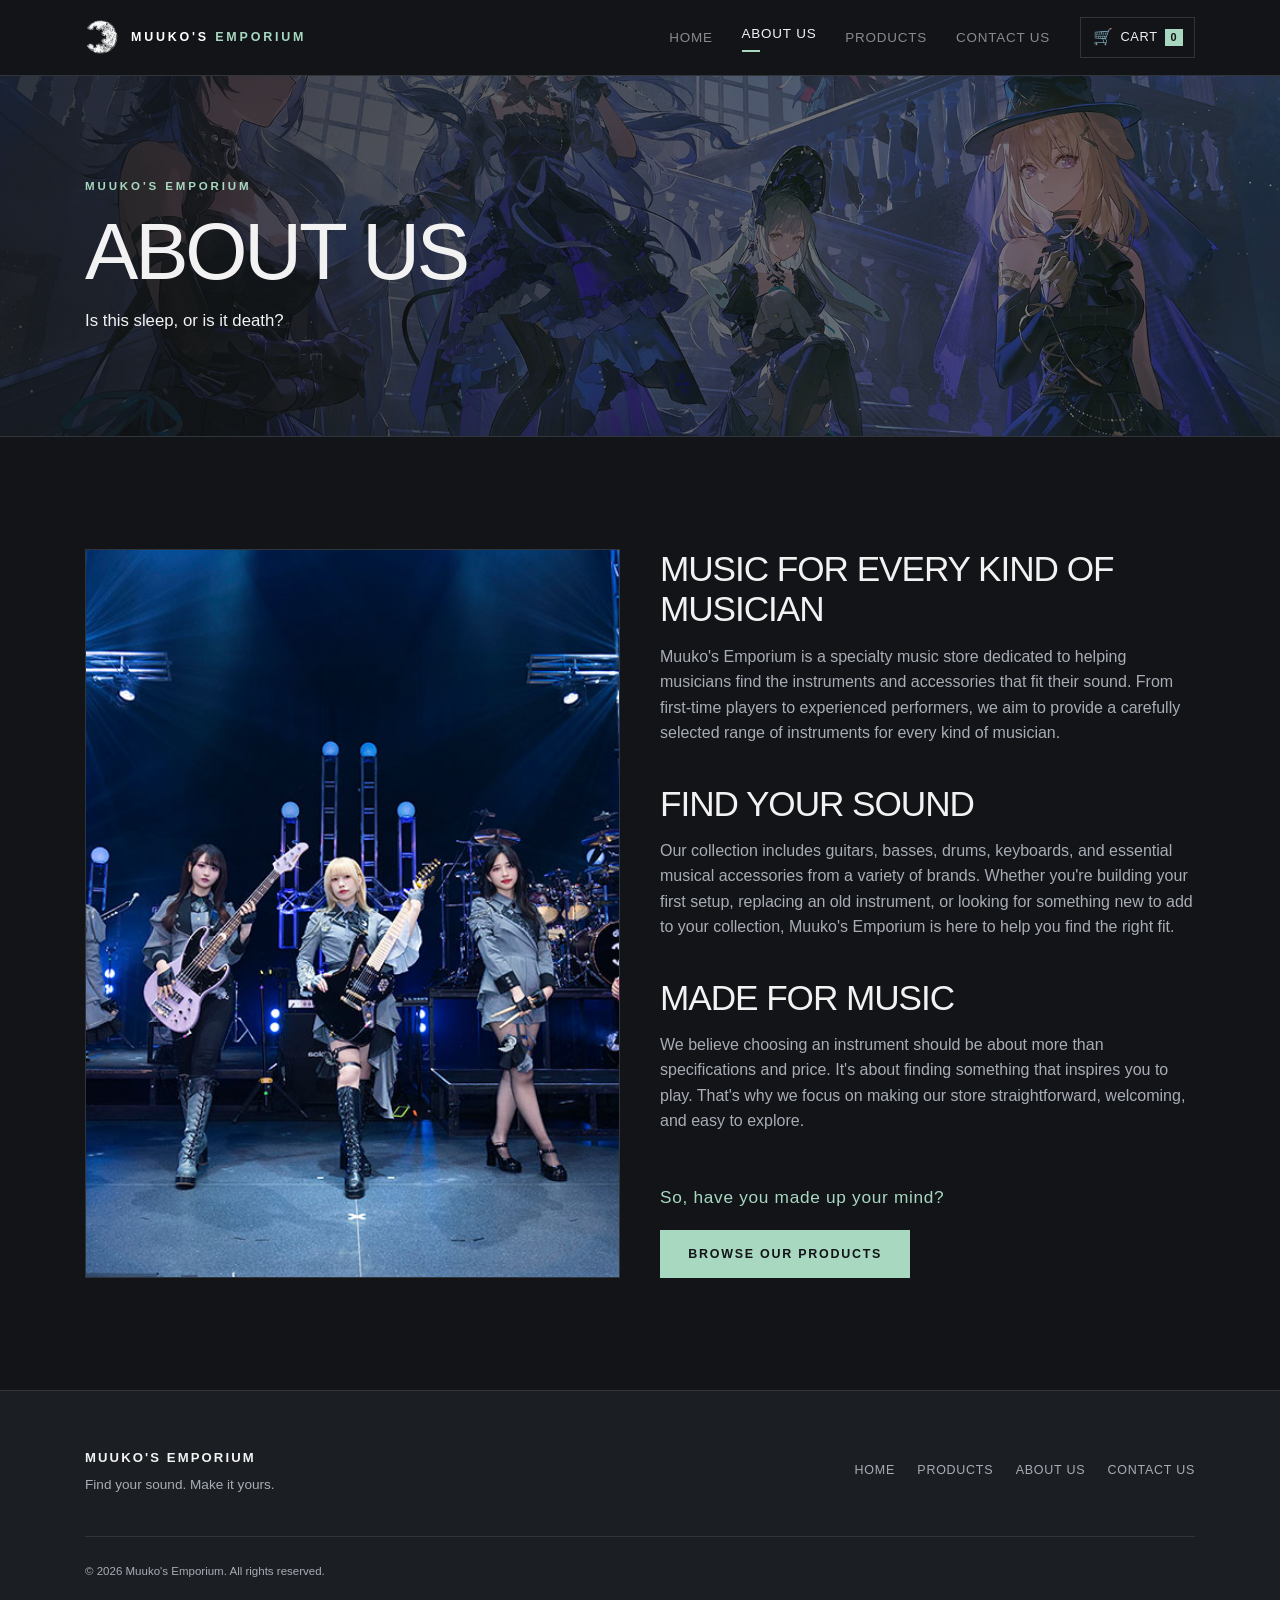
==== pages/about.html @ d989ffe2 "Test build Uploading test build to be presented tomorrow, still unpolished in many aspects" ====
<!DOCTYPE html>
<html lang="en">
<head>
    <meta charset="UTF-8">
    <meta name="viewport" content="width=device-width, initial-scale=1.0">
    <meta name="description" content="Learn more about Muuko's Emporium.">
    <title>About Us | Muuko's Emporium</title>
    <link rel="icon" type="image/png" href="../media/muukosemporiumlogo.png">
    <link rel="stylesheet" href="../bootstrap/css/bootstrap.min.css">
    <link rel="stylesheet" href="../css/styles.css">
</head>
<body>
    <header class="site-header">
        <nav class="navbar navbar-expand-lg navbar-dark site-navbar" aria-label="Main navigation">
            <div class="container">
                <a class="navbar-brand brand-lockup" href="../index.html" aria-label="Muuko's Emporium home">
                    <img class="brand-mark" src="../media/muukosemporiumlogo.png" alt="Muuko's Emporium logo">
                    <span class="brand-name">MUUKO'S <span>EMPORIUM</span></span>
                </a>
                <button class="navbar-toggler" type="button" aria-controls="mainNavigation" aria-expanded="false" aria-label="Toggle navigation">
                    <span class="navbar-toggler-icon"></span>
                </button>
                <div class="collapse navbar-collapse" id="mainNavigation">
                    <ul class="navbar-nav ml-auto align-items-lg-center">
                        <li class="nav-item"><a class="nav-link" href="../index.html">Home</a></li>
                        <li class="nav-item active"><a class="nav-link" href="about.html" aria-current="page">About Us</a></li>
                        <li class="nav-item"><a class="nav-link" href="products.html">Products</a></li>
                        <li class="nav-item"><a class="nav-link" href="contact.html">Contact Us</a></li>
                        <li class="nav-item ml-lg-3"><button class="cart-button" type="button" data-bs-toggle="offcanvas" data-bs-target="#cartOffcanvas" aria-controls="cartOffcanvas" aria-label="Shopping cart, 0 items"><span class="cart-icon" aria-hidden="true">&#128722;</span><span>Cart</span><span class="cart-count" aria-hidden="true">0</span></button></li>
                    </ul>
                </div>
            </div>
        </nav>
    </header>

    <main>
        <section class="page-heading about-banner" aria-labelledby="about-heading">
            <div class="container page-heading-content">
                <p class="eyebrow">MUUKO'S EMPORIUM</p>
                <h1 id="about-heading">About Us</h1>
                <p>Is this sleep, or is it death?</p>
            </div>
        </section>

        <section class="about-page section-padding" aria-labelledby="about-story-heading">
            <div class="container">
                <div class="about-layout">
                    <div class="about-image-wrap">
                        <img src="../media/banners/aboutus.jpg" alt="Muuko's Emporium instrument collection and store atmosphere">
                    </div>

                    <div class="about-copy">
                        <div class="about-block">
                            <h2 id="about-story-heading">Music for every kind of musician</h2>
                            <p>Muuko's Emporium is a specialty music store dedicated to helping musicians find the instruments and accessories that fit their sound. From first-time players to experienced performers, we aim to provide a carefully selected range of instruments for every kind of musician.</p>
                        </div>

                        <div class="about-block">
                            <h2>Find your sound</h2>
                            <p>Our collection includes guitars, basses, drums, keyboards, and essential musical accessories from a variety of brands. Whether you're building your first setup, replacing an old instrument, or looking for something new to add to your collection, Muuko's Emporium is here to help you find the right fit.</p>
                        </div>

                        <div class="about-block">
                            <h2>Made for music</h2>
                            <p>We believe choosing an instrument should be about more than specifications and price. It's about finding something that inspires you to play. That's why we focus on making our store straightforward, welcoming, and easy to explore.</p>
                        </div>

                        <div class="about-cta">
                            <p class="cta-line">So, have you made up your mind?</p>
                            <a class="btn btn-accent" href="products.html">Browse Our Products</a>
                        </div>
                    </div>
                </div>
            </div>
        </section>
    </main>

    <footer class="site-footer">
        <div class="container">
            <div class="row align-items-center">
                <div class="col-md-5 mb-4 mb-md-0"><p class="footer-brand">MUUKO'S EMPORIUM</p><p class="footer-tagline">Find your sound. Make it yours.</p></div>
                <div class="col-md-7"><nav class="footer-nav" aria-label="Footer navigation"><a href="../index.html">Home</a><a href="products.html">Products</a><a href="about.html">About Us</a><a href="contact.html">Contact Us</a></nav></div>
            </div>
            <div class="footer-bottom"><small>&copy; 2026 Muuko's Emporium. All rights reserved.</small></div>
        </div>
    </footer>

    <div class="offcanvas offcanvas-end cart-offcanvas" tabindex="-1" id="cartOffcanvas" aria-labelledby="cartOffcanvasLabel">
        <div class="offcanvas-header">
            <h2 class="offcanvas-title" id="cartOffcanvasLabel">YOUR CART</h2>
            <button type="button" class="btn-close btn-close-white" data-bs-dismiss="offcanvas" aria-label="Close"></button>
        </div>
        <div class="offcanvas-body cart-offcanvas-body">
            <div id="cart-items" class="cart-items"></div>
            <div id="cart-summary" class="cart-summary"></div>
        </div>
    </div>

    <script src="../js/cart.js"></script>
    <script src="../js/script.js"></script>
</body>
</html>
---- css/styles.css ----
:root {
	--bg-primary: #121418;
	--bg-secondary: #1B1F24;
	--accent-green: #A8D8C0;
	--accent-blue: #A8C8E8;
	--text-primary: #F2F2F2;
	--text-secondary: #A8ADB5;
	--border: #30343B;
	--warning: #D98282;
}

html {
	scroll-behavior: smooth;
	scrollbar-color: rgba(168, 200, 232, 0.45) rgba(18, 20, 24, 0.35);
	scrollbar-width: thin;
}

body {
	background: var(--bg-primary);
	color: var(--text-primary);
	font-family: "Segoe UI", Arial, sans-serif;
	line-height: 1.6;
}

html::-webkit-scrollbar,
body::-webkit-scrollbar,
.cart-items::-webkit-scrollbar,
.offcanvas-body::-webkit-scrollbar {
	width: 10px;
	height: 10px;
}

html::-webkit-scrollbar-track,
body::-webkit-scrollbar-track,
.cart-items::-webkit-scrollbar-track,
.offcanvas-body::-webkit-scrollbar-track {
	background: rgba(18, 20, 24, 0.7);
}

html::-webkit-scrollbar-thumb,
body::-webkit-scrollbar-thumb,
.cart-items::-webkit-scrollbar-thumb,
.offcanvas-body::-webkit-scrollbar-thumb {
	background: rgba(168, 200, 232, 0.35);
	border: 2px solid rgba(18, 20, 24, 0.85);
	border-radius: 999px;
}

html::-webkit-scrollbar-thumb:hover,
body::-webkit-scrollbar-thumb:hover,
.cart-items::-webkit-scrollbar-thumb:hover,
.offcanvas-body::-webkit-scrollbar-thumb:hover {
	background: rgba(168, 216, 192, 0.55);
}

a {
	color: inherit;
	transition: color 180ms ease, border-color 180ms ease, background-color 180ms ease, transform 180ms ease;
}

a:hover {
	color: var(--accent-green);
	text-decoration: none;
}

.site-navbar {
	background: rgba(18, 20, 24, 0.97);
	border-bottom: 1px solid var(--border);
	min-height: 76px;
	padding: 0.75rem 0;
}

.brand-lockup {
	align-items: center;
	display: inline-flex;
	gap: 0.75rem;
	letter-spacing: 0.14em;
	margin-right: 2rem;
}

.brand-mark {
	display: block;
	height: 34px;
	object-fit: contain;
	width: 34px;
}

.brand-name {
	font-size: 0.78rem;
	font-weight: 700;
	white-space: nowrap;
}

.brand-name span {
	color: var(--accent-green);
}

.site-navbar .nav-link {
	color: var(--text-secondary);
	font-size: 0.84rem;
	letter-spacing: 0.06em;
	padding-left: 0.9rem !important;
	padding-right: 0.9rem !important;
	text-transform: uppercase;
}

.site-navbar .nav-item.active .nav-link,
.site-navbar .nav-link:hover,
.site-navbar .nav-link:focus {
	color: var(--text-primary);
}

.site-navbar .nav-item.active .nav-link::after {
	background: var(--accent-green);
	content: "";
	display: block;
	height: 2px;
	margin-top: 0.3rem;
	width: 18px;
}

.cart-button {
	align-items: center;
	border: 1px solid var(--border);
	display: inline-flex;
	font-size: 0.8rem;
	gap: 0.45rem;
	letter-spacing: 0.05em;
	padding: 0.55rem 0.7rem;
	text-transform: uppercase;
}

.cart-button:hover,
.cart-button:focus {
	border-color: var(--accent-green);
	color: var(--accent-green);
}

.cart-icon {
	font-size: 1rem;
	line-height: 1;
}

.cart-count {
	background: var(--accent-green);
	color: var(--bg-primary);
	font-size: 0.68rem;
	font-weight: 700;
	line-height: 1;
	min-width: 18px;
	padding: 0.22rem 0.25rem;
	text-align: center;
}

.hero-section {
	align-items: center;
	background-color: var(--bg-secondary);
	background-image: url("../media/banners/herosection.jpg");
	background-position: center;
	background-size: cover;
	display: flex;
	min-height: calc(100vh - 76px);
	overflow: hidden;
	position: relative;
}

.hero-section::before {
	background: linear-gradient(135deg, rgba(168, 216, 192, 0.06), transparent 45%), repeating-linear-gradient(115deg, transparent 0, transparent 80px, rgba(242, 242, 242, 0.025) 81px, transparent 82px);
	content: "";
	inset: 0;
	position: absolute;
}

.hero-overlay {
	background: rgba(18, 20, 24, 0.72);
	inset: 0;
	position: absolute;
}

.hero-content {
	padding-bottom: 7rem;
	padding-top: 7rem;
	position: relative;
	text-align: center;
	z-index: 1;
}

.eyebrow {
	color: var(--accent-green);
	font-size: 0.72rem;
	font-weight: 700;
	letter-spacing: 0.25em;
	margin-bottom: 1.35rem;
}

.accent-blue-text {
	color: var(--accent-blue);
}

.hero-content h1 {
	font-size: clamp(3rem, 7vw, 6.2rem);
	font-weight: 700;
	letter-spacing: -0.04em;
	line-height: 1;
	margin-bottom: 1.5rem;
}

.hero-copy {
	color: var(--text-secondary);
	font-size: 1.08rem;
	margin: 0 auto 2.25rem;
	max-width: 35rem;
}

.btn-accent {
	background: var(--accent-green);
	border: 1px solid var(--accent-green);
	border-radius: 0;
	color: var(--bg-primary);
	font-size: 0.78rem;
	font-weight: 700;
	letter-spacing: 0.14em;
	padding: 0.85rem 1.7rem;
	text-transform: uppercase;
}

.btn-accent:hover,
.btn-accent:focus {
	background: transparent;
	color: var(--accent-green);
}

.section-padding {
	padding-bottom: 7rem;
	padding-top: 7rem;
}

.featured-section {
	background: var(--bg-primary);
}

.promo-column {
	padding-left: 0;
	padding-right: 3rem;
}

.promo-image {
	display: block;
	height: 100%;
	min-height: 430px;
	object-fit: cover;
	width: 100%;
}

.brands-intro h2 {
	font-size: clamp(2rem, 4vw, 3.3rem);
	letter-spacing: -0.03em;
	line-height: 1.1;
	margin-bottom: 1rem;
}

.brands-intro > p:last-child {
	color: var(--text-secondary);
	margin-bottom: 2rem;
	max-width: 28rem;
}

.brand-grid {
	display: grid;
	gap: 0.75rem;
	grid-template-columns: repeat(3, 1fr);
}

.brand-card {
	align-items: center;
	display: flex;
	justify-content: center;
	min-height: 100px;
	padding: 1rem;
}

.brand-card:hover,
.brand-card:focus {
	background: rgba(168, 216, 192, 0.06);
	transform: translateY(-2px);
}

.brand-logo {
	filter: brightness(0) invert(1);
	max-height: 58px;
	max-width: 100%;
	opacity: 0.86;
	transition: opacity 180ms ease, transform 180ms ease;
}

.brand-card:hover .brand-logo,
.brand-card:focus .brand-logo {
	opacity: 1;
	transform: scale(1.04);
}

.site-footer {
	background: var(--bg-secondary);
	border-top: 1px solid var(--border);
	color: var(--text-secondary);
	padding: 3.5rem 0 1.5rem;
}

.footer-brand {
	color: var(--text-primary);
	font-size: 0.82rem;
	font-weight: 700;
	letter-spacing: 0.16em;
	margin-bottom: 0.35rem;
}

.footer-tagline {
	font-size: 0.85rem;
	margin: 0;
}

.footer-nav {
	display: flex;
	flex-wrap: wrap;
	gap: 1.4rem;
	justify-content: flex-end;
}

.footer-nav a {
	font-size: 0.78rem;
	letter-spacing: 0.06em;
	text-transform: uppercase;
}

.footer-bottom {
	border-top: 1px solid var(--border);
	margin-top: 2.5rem;
	padding-top: 1.25rem;
}

.footer-bottom small {
	font-size: 0.72rem;
}

@media (max-width: 991.98px) {
	.site-navbar .navbar-collapse {
		border-top: 1px solid var(--border);
		margin-top: 0.75rem;
		padding-top: 0.75rem;
	}

	.site-navbar .nav-item.ml-lg-3 {
		margin-top: 0.65rem;
	}

	.cart-button {
		display: inline-flex;
	}

	.hero-section {
		min-height: 650px;
	}
}

@media (max-width: 575.98px) {
	.brand-name {
		font-size: 0.68rem;
	}

	.hero-content {
		padding-bottom: 5rem;
		padding-top: 5rem;
	}

	.hero-content h1 {
		font-size: 3.35rem;
	}

	.hero-copy {
		font-size: 0.96rem;
	}

	.section-padding {
		padding-bottom: 4.5rem;
		padding-top: 4.5rem;
	}

	.promo-column {
		padding-right: 15px;
	}

	.promo-image {
		min-height: 280px;
	}

	.brand-grid {
		grid-template-columns: repeat(2, 1fr);
	}

	.footer-nav {
		justify-content: flex-start;
	}
}

body {
	overflow-x: hidden;
}

.page-heading {
	background-position: center;
	background-size: cover;
	border-bottom: 1px solid var(--border);
	min-height: 360px;
	padding: 0;
	position: relative;
}

.page-heading::before {
	background: linear-gradient(90deg, rgba(18, 20, 24, 0.82), rgba(18, 20, 24, 0.45));
	content: "";
	inset: 0;
	position: absolute;
}

.page-heading-content {
	align-items: flex-start;
	display: flex;
	flex-direction: column;
	justify-content: center;
	min-height: 360px;
	position: relative;
	z-index: 1;
}

.about-banner {
	background-image: url("../media/banners/aboutusbanner.jpg");
}

.contact-banner {
	background-image: url("../media/banners/contactusbanner.jpg");
}

.products-banner {
	background-image: url("../media/banners/productsbanner.jpg");
}

.page-heading .eyebrow {
	margin-bottom: 1rem;
	position: relative;
	z-index: 1;
}

.page-heading h1 {
	font-size: clamp(2.75rem, 7vw, 5rem);
	letter-spacing: -0.04em;
	line-height: 1;
	margin-bottom: 1rem;
	text-transform: uppercase;
	position: relative;
	z-index: 1;
}

.page-heading p:last-child {
	color: var(--text-primary);
	font-size: 1.05rem;
	margin: 0;
	position: relative;
	z-index: 1;
}

.about-layout,
.contact-layout {
	display: grid;
	gap: 2.5rem;
	grid-template-columns: repeat(2, minmax(0, 1fr));
	align-items: stretch;
}

.about-image-wrap {
	background: var(--bg-secondary);
	border: 1px solid var(--border);
	overflow: hidden;
	position: relative;
}

.about-image-wrap img {
	display: block;
	height: 100%;
	min-height: 540px;
	object-fit: cover;
	width: 100%;
}

.about-copy {
	display: flex;
	flex-direction: column;
	gap: 2rem;
}

.about-block {
	padding-bottom: 0.35rem;
}

.about-block h2 {
	color: var(--text-primary);
	font-size: clamp(1.55rem, 3vw, 2.2rem);
	letter-spacing: -0.03em;
	line-height: 1.15;
	margin: 0 0 0.85rem;
	text-transform: uppercase;
}

.about-block p:last-child,
.contact-detail-group p,
.contact-support p {
	color: var(--text-secondary);
	margin: 0;
}

.about-cta {
	margin-top: 0.75rem;
}

.cta-line {
	color: var(--accent-green);
	font-size: 1.08rem;
	letter-spacing: 0.04em;
	margin: 0 0 1.2rem;
	text-transform: none;
}

.contact-card {
	background: var(--bg-secondary);
	border: 1px solid var(--border);
	padding: 2rem;
}

.contact-panel-header {
	margin-bottom: 1.8rem;
}

.contact-panel-header h2 {
	font-size: clamp(1.7rem, 3vw, 2.3rem);
	letter-spacing: -0.03em;
	line-height: 1.2;
	margin: 0;
	text-transform: uppercase;
}

.contact-detail-group {
	margin-bottom: 1.8rem;
}

.contact-detail-group h3 {
	color: var(--accent-blue);
	font-size: 0.78rem;
	letter-spacing: 0.14em;
	margin: 0 0 0.7rem;
	text-transform: uppercase;
}

.contact-detail-group p + p {
	margin-top: 0.75rem;
}

.contact-support {
	background: rgba(168, 216, 192, 0.06);
	border: 1px solid rgba(168, 216, 192, 0.25);
	padding: 1rem 1.15rem;
}

.contact-form {
	display: flex;
	flex-direction: column;
	gap: 1.25rem;
}

.form-group {
	display: flex;
	flex-direction: column;
	gap: 0.5rem;
}

.contact-form label {
	color: var(--text-secondary);
	font-size: 0.72rem;
	letter-spacing: 0.14em;
	text-transform: uppercase;
}

.contact-form input,
.contact-form select,
.contact-form textarea {
	background: rgba(18, 20, 24, 0.8);
	border: 1px solid var(--border);
	border-radius: 0;
	color: var(--text-primary);
	padding: 0.8rem 0.95rem;
	width: 100%;
}

.contact-form input:focus,
.contact-form select:focus,
.contact-form textarea:focus {
	background: rgba(18, 20, 24, 0.95);
	border-color: var(--accent-green);
	box-shadow: 0 0 0 0.2rem rgba(168, 216, 192, 0.12);
	outline: none;
}

.contact-form textarea {
	min-height: 170px;
	resize: vertical;
}

.form-status {
	border: 1px solid rgba(168, 216, 192, 0.3);
	background: rgba(168, 216, 192, 0.07);
	color: var(--text-primary);
	padding: 1rem 1.1rem;
}

.contact-page .btn-accent,
.about-page .btn-accent {
	display: inline-flex;
	justify-content: center;
}

.products-section,
.product-details-section {
	min-height: 48vh;
}

@media (max-width: 991.98px) {
	.about-layout,
	.contact-layout {
		grid-template-columns: 0.95fr 1.05fr;
	}
}

@media (max-width: 767.98px) {
	.about-layout,
	.contact-layout {
		grid-template-columns: 1fr;
	}

	.about-image-wrap img {
		min-height: 340px;
	}

	.contact-card {
		padding: 1.5rem;
	}
}

@media (max-width: 575.98px) {
	.page-heading {
		padding: 4rem 0 3rem;
	}

	.contact-form input,
	.contact-form select,
	.contact-form textarea {
		padding: 0.7rem 0.8rem;
	}
}

.cart-button {
	background: transparent;
	color: var(--text-primary);
}

.cart-offcanvas {
	background: var(--bg-secondary);
	border-left: 1px solid var(--border);
	display: flex;
	flex-direction: column;
	width: min(430px, 100vw);
}

.offcanvas-backdrop {
	background: rgba(10, 12, 15, 0.7);
	inset: 0;
	opacity: 0;
	position: fixed;
	transition: opacity 180ms ease;
	visibility: hidden;
	z-index: 1040;
}

.offcanvas-backdrop.show {
	opacity: 1;
	visibility: visible;
}

.cart-offcanvas {
	position: fixed;
	right: 0;
	top: 0;
	bottom: 0;
	transform: translateX(110%);
	transition: transform 220ms ease;
	z-index: 1050;
}

.cart-offcanvas.show {
	transform: translateX(0);
}

.offcanvas-header {
	align-items: center;
	border-bottom: 1px solid var(--border);
	padding: 1.2rem 1.25rem;
}

.offcanvas-title {
	font-size: 0.8rem;
	letter-spacing: 0.18em;
	margin: 0;
	text-transform: uppercase;
}

.offcanvas-body {
	padding: 0 1.25rem 1.25rem;
}

.cart-offcanvas-body {
	display: flex;
	flex: 1;
	flex-direction: column;
	gap: 1rem;
	height: 100%;
	min-height: 0;
	overflow: hidden;
}

.cart-items {
	display: flex;
	flex: 1 1 auto;
	flex-direction: column;
	gap: 0.25rem;
	min-height: 0;
	overflow-y: auto;
	padding-right: 0.15rem;
}

.cart-item {
	border-bottom: 1px solid var(--border);
	display: grid;
	gap: 0.8rem;
	grid-template-columns: 72px minmax(0, 1fr);
	padding: 1rem 0;
}

.cart-item-image {
	background: #f2f2f2;
	border: 1px solid var(--border);
	height: 72px;
	object-fit: cover;
	width: 72px;
}

.cart-item-content {
	min-width: 0;
}

.cart-item-brand {
	color: var(--accent-blue);
	font-size: 0.62rem;
	letter-spacing: 0.12em;
	margin: 0 0 0.3rem;
	text-transform: uppercase;
}

.cart-item h3 {
	font-size: 0.95rem;
	line-height: 1.35;
	margin: 0;
}

.cart-item-price,
.cart-item-subtotal {
	color: var(--text-primary);
	font-weight: 600;
	margin: 0.5rem 0 0;
}

.cart-item-controls {
	align-items: center;
	display: flex;
	flex-wrap: wrap;
	gap: 0.8rem;
	justify-content: space-between;
	margin-top: 0.8rem;
}

.cart-quantity-picker {
	align-items: center;
	border: 1px solid var(--border);
	display: inline-flex;
	overflow: hidden;
}

.qty-button {
	background: transparent;
	border: 0;
	color: var(--text-primary);
	font-size: 1.1rem;
	padding: 0.4rem 0.7rem;
}

.qty-button:hover,
.qty-button:focus {
	background: rgba(168, 216, 192, 0.08);
	color: var(--accent-green);
}

.qty-value {
	border-left: 1px solid var(--border);
	border-right: 1px solid var(--border);
	min-width: 42px;
	padding: 0.4rem 0.6rem;
	text-align: center;
}

.cart-remove-button {
	background: transparent;
	border: 0;
	color: var(--warning);
	font-size: 0.75rem;
	letter-spacing: 0.08em;
	padding: 0;
	text-transform: uppercase;
}

.cart-summary {
	border-top: 1px solid var(--border);
	flex-shrink: 0;
	margin-top: auto;
	padding-top: 1rem;
	position: sticky;
	bottom: 0;
	background: var(--bg-secondary);
}

.cart-summary-row {
	align-items: center;
	display: flex;
	justify-content: space-between;
	margin-bottom: 1rem;
}

.cart-summary-row span {
	color: var(--text-secondary);
	letter-spacing: 0.08em;
	text-transform: uppercase;
}

.cart-summary-row strong {
	color: var(--text-primary);
	font-size: 1.2rem;
}

.cart-actions {
	display: flex;
	flex-direction: column;
	gap: 0.75rem;
}

.cart-clear-button,
.cart-checkout-button {
	width: 100%;
}

.cart-status-message {
	color: var(--accent-blue);
	font-size: 0.8rem;
	margin: 0.85rem 0 0;
	min-height: 1.2rem;
}

.cart-empty-state {
	display: flex;
	flex-direction: column;
	gap: 1rem;
	justify-content: center;
	min-height: 270px;
	text-align: center;
}

.cart-empty-title {
	color: var(--text-primary);
	font-size: 1.1rem;
	margin: 0;
}

.filter-panel {
	background: var(--bg-secondary);
	border: 1px solid var(--border);
	padding: 1.5rem;
	position: sticky;
	top: 1rem;
}

.filter-heading h2 {
	font-size: 1.5rem;
	letter-spacing: -0.02em;
	margin-bottom: 1.5rem;
}

.filter-panel label {
	color: var(--text-secondary);
	display: block;
	font-size: 0.72rem;
	font-weight: 700;
	letter-spacing: 0.12em;
	margin-bottom: 0.5rem;
	text-transform: uppercase;
}

.filter-panel .form-control {
	background: var(--bg-primary);
	border: 1px solid var(--border);
	border-radius: 0;
	color: var(--text-primary);
	font-size: 0.9rem;
	min-height: 42px;
}

.filter-panel .form-control:focus {
	border-color: var(--accent-green);
	box-shadow: 0 0 0 1px var(--accent-green);
}

.filter-panel select option {
	background: var(--bg-primary);
}

.btn-outline-accent {
	border: 1px solid var(--accent-green);
	border-radius: 0;
	color: var(--accent-green);
	font-size: 0.75rem;
	font-weight: 700;
	letter-spacing: 0.12em;
	padding: 0.75rem 1rem;
	text-transform: uppercase;
}

.btn-outline-accent:hover,
.btn-outline-accent:focus {
	background: var(--accent-green);
	color: var(--bg-primary);
}

.products-toolbar {
	border-bottom: 1px solid var(--border);
	margin-bottom: 1.5rem;
	padding-bottom: 0.8rem;
}

.products-toolbar p {
	color: var(--text-secondary);
	font-size: 0.8rem;
	letter-spacing: 0.08em;
	margin: 0;
	text-transform: uppercase;
}

.product-grid {
	display: grid;
	gap: 1.25rem;
	grid-template-columns: repeat(3, minmax(0, 1fr));
}

.product-card-shell {
	position: relative;
}

.product-card {
	background: var(--bg-secondary);
	border: 1px solid var(--border);
	display: flex;
	flex-direction: column;
	min-width: 0;
}

.product-card:hover,
.product-card:focus {
	border-color: var(--accent-green);
	color: var(--text-primary);
	transform: translateY(-3px);
}

.product-card-action {
	background: var(--accent-green);
	border: 1px solid var(--accent-green);
	bottom: 0.9rem;
	color: var(--bg-primary);
	font-size: 0.7rem;
	font-weight: 700;
	letter-spacing: 0.12em;
	padding: 0.6rem 0.8rem;
	position: absolute;
	right: 0.9rem;
	text-transform: uppercase;
}

.product-card-action:hover,
.product-card-action:focus {
	background: transparent;
	color: var(--accent-green);
}

.product-image-wrap {
	align-items: center;
	background: #f2f2f2;
	display: flex;
	height: 220px;
	justify-content: center;
	overflow: hidden;
}

.product-image {
	height: 100%;
	max-width: 100%;
	object-fit: contain;
	width: 100%;
}

.product-card-body {
	display: flex;
	flex: 1;
	flex-direction: column;
	padding: 1.15rem;
}

.product-brand {
	color: var(--accent-blue);
	font-size: 0.68rem;
	font-weight: 700;
	letter-spacing: 0.15em;
	margin-bottom: 0.45rem;
	text-transform: uppercase;
}

.product-card h2 {
	font-size: 1rem;
	line-height: 1.35;
	margin-bottom: 0.55rem;
}

.product-type {
	color: var(--text-secondary);
	font-size: 0.82rem;
	margin-bottom: 1rem;
}

.product-price,
.product-detail-price {
	color: var(--accent-green);
	font-size: 1.05rem;
	font-weight: 700;
	margin: auto 0 0;
}

.empty-state {
	border: 1px dashed var(--border);
	grid-column: 1 / -1;
	padding: 4rem 1.5rem;
	text-align: center;
}

.empty-state h1,
.empty-state h2 {
	font-size: 1.5rem;
	margin-bottom: 0.75rem;
}

.empty-state p,
.loading-message {
	color: var(--text-secondary);
	margin-bottom: 1.5rem;
}

.product-details-section {
	background: var(--bg-primary);
}

.back-link {
	color: var(--text-secondary);
	display: inline-block;
	font-size: 0.78rem;
	letter-spacing: 0.08em;
	margin-bottom: 2.5rem;
	text-transform: uppercase;
}

.product-detail-layout {
	display: grid;
	gap: 4rem;
	grid-template-columns: minmax(0, 1fr) minmax(0, 1fr);
}

.product-detail-image-wrap {
	align-items: center;
	background: #f2f2f2;
	display: flex;
	justify-content: center;
	min-height: 500px;
}

.product-detail-image {
	max-height: 500px;
	max-width: 100%;
	object-fit: contain;
}

.product-detail-copy {
	align-self: center;
}

.product-detail-copy h1 {
	font-size: clamp(2.2rem, 5vw, 4rem);
	letter-spacing: -0.04em;
	line-height: 1.05;
	margin-bottom: 1.5rem;
}

.product-meta {
	display: flex;
	flex-wrap: wrap;
	gap: 0.6rem;
	margin-bottom: 1.5rem;
}

.product-meta span {
	border-left: 2px solid var(--accent-blue);
	color: var(--text-secondary);
	font-size: 0.8rem;
	padding-left: 0.65rem;
}

.product-detail-price {
	font-size: 1.6rem;
	margin-bottom: 2.5rem;
}

.product-description {
	border-top: 1px solid var(--border);
	margin-bottom: 2rem;
	padding-top: 1.5rem;
}

.product-description h2 {
	font-size: 0.8rem;
	letter-spacing: 0.15em;
	margin-bottom: 0.75rem;
	text-transform: uppercase;
}

.product-description p {
	color: var(--text-secondary);
	margin: 0;
}

.details-empty {
	margin: 2rem auto;
	max-width: 38rem;
}

@media (max-width: 991.98px) {
	.filter-panel {
		position: static;
	}

	.product-grid {
		grid-template-columns: repeat(2, minmax(0, 1fr));
	}

	.product-detail-layout {
		gap: 2.5rem;
	}
}

@media (max-width: 575.98px) {
	.page-heading {
		padding: 4rem 0 3rem;
	}

	.product-grid {
		grid-template-columns: 1fr;
	}

	.product-detail-layout {
		grid-template-columns: 1fr;
	}

	.product-detail-image-wrap {
		min-height: 300px;
	}

	.product-detail-image {
		max-height: 300px;
	}
}
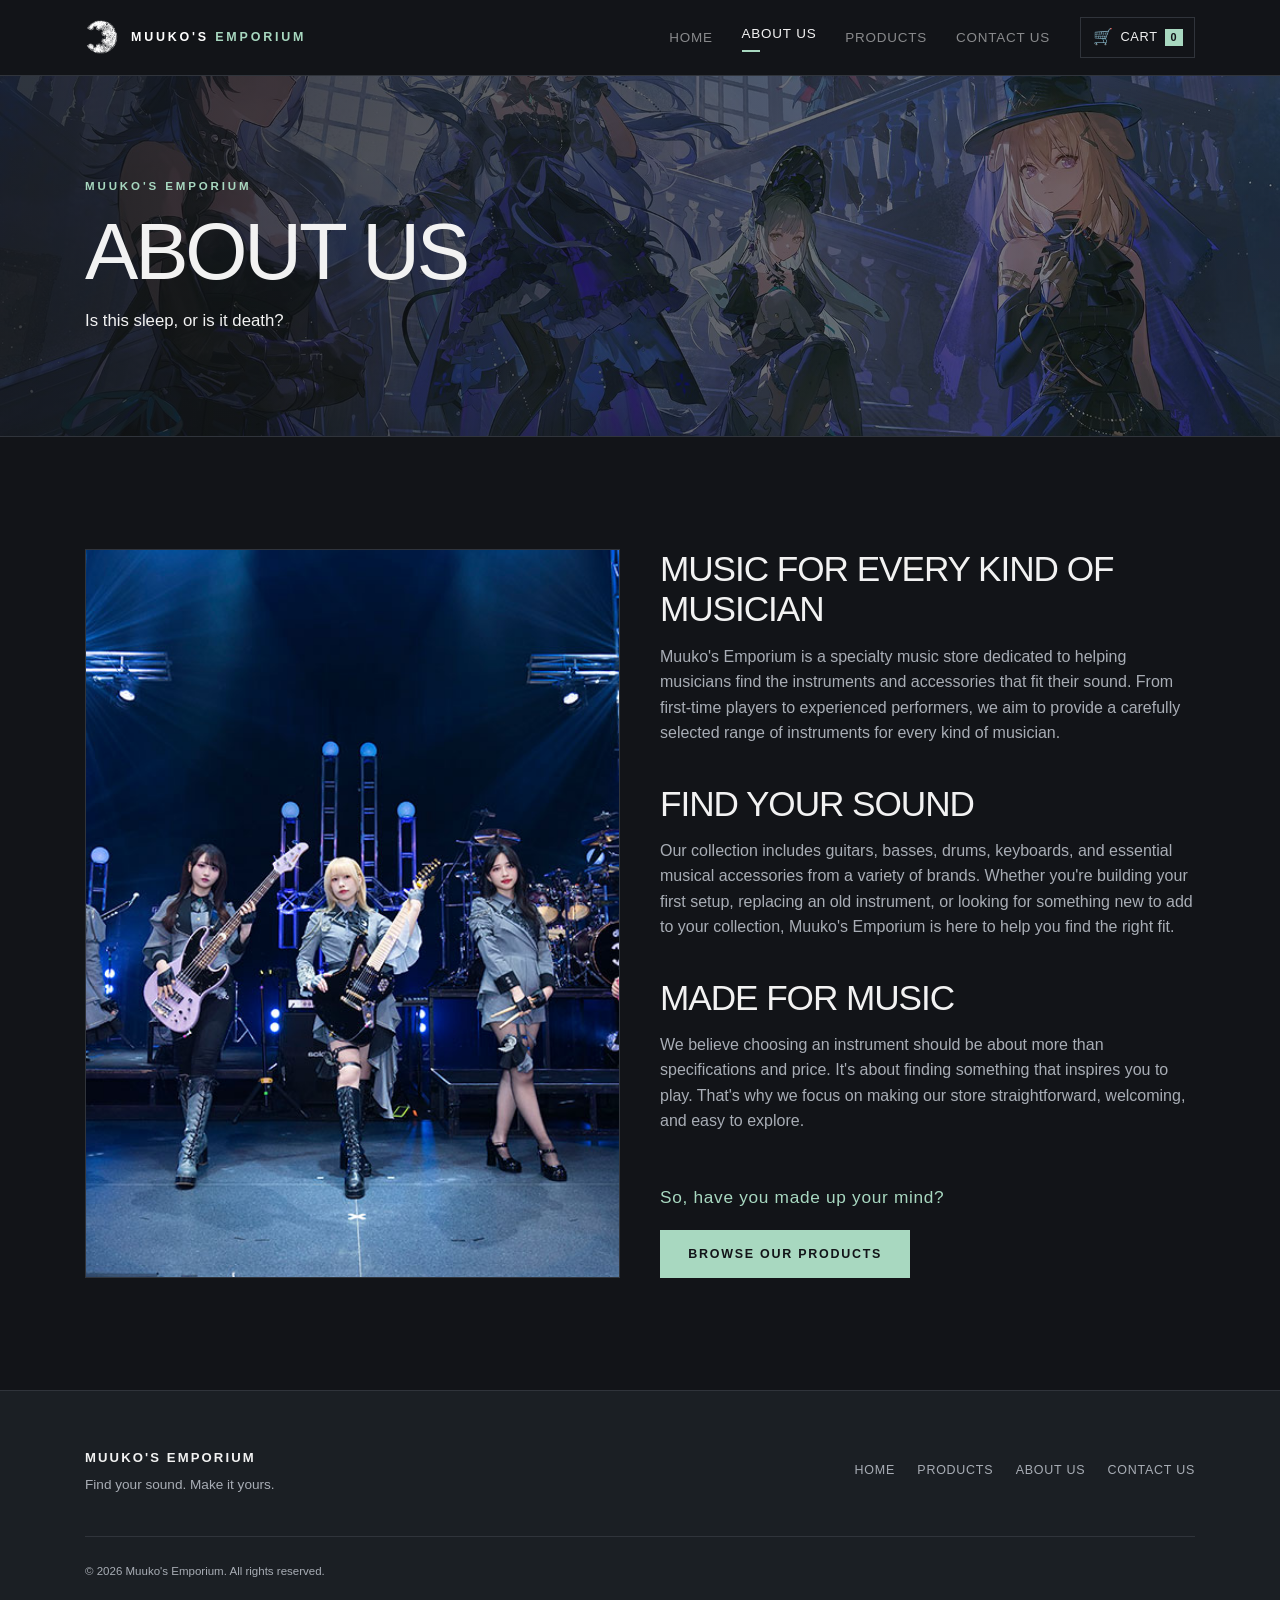
==== commit 887b2059: "Polished build for presentation later Added animations, more styling, descriptions for all products," ====
--- a/pages/about.html
+++ b/pages/about.html
@@ -6,10 +6,19 @@
     <meta name="description" content="Learn more about Muuko's Emporium.">
     <title>About Us | Muuko's Emporium</title>
     <link rel="icon" type="image/png" href="../media/muukosemporiumlogo.png">
+    <script>document.documentElement.classList.add('is-loading');</script>
     <link rel="stylesheet" href="../bootstrap/css/bootstrap.min.css">
     <link rel="stylesheet" href="../css/styles.css">
 </head>
 <body>
+    <div class="page-loader" id="page-loader" role="status" aria-live="polite" aria-label="Loading Muuko's Emporium">
+        <div class="page-loader-content">
+            <img src="../media/muukosemporiumlogo.png" alt="" class="page-loader-logo">
+            <span class="page-loader-indicator" aria-hidden="true"></span>
+            <p>Preparing your sound...</p>
+        </div>
+    </div>
+
     <header class="site-header">
         <nav class="navbar navbar-expand-lg navbar-dark site-navbar" aria-label="Main navigation">
             <div class="container">
--- a/css/styles.css
+++ b/css/styles.css
@@ -22,6 +22,73 @@
 	line-height: 1.6;
 }
 
+html.is-loading body > :not(.page-loader) {
+	visibility: hidden;
+}
+
+.page-loader {
+	align-items: center;
+	background: var(--bg-primary);
+	display: grid;
+	inset: 0;
+	justify-items: center;
+	opacity: 0;
+	position: fixed;
+	transition: opacity 320ms ease, visibility 320ms ease;
+	visibility: hidden;
+	z-index: 2000;
+}
+
+html.is-loading .page-loader {
+	opacity: 1;
+	visibility: visible;
+}
+
+.page-loader-content {
+	align-items: center;
+	display: flex;
+	flex-direction: column;
+	gap: 1.1rem;
+	text-align: center;
+}
+
+.page-loader-logo {
+	height: 58px;
+	object-fit: contain;
+	width: 58px;
+}
+
+.page-loader-indicator {
+	animation: page-loader-spin 900ms linear infinite;
+	border: 2px solid var(--border);
+	border-right-color: var(--accent-green);
+	border-top-color: var(--accent-blue);
+	height: 26px;
+	width: 26px;
+}
+
+.page-loader-content p {
+	color: var(--text-secondary);
+	font-size: 0.72rem;
+	letter-spacing: 0.16em;
+	margin: 0;
+	text-transform: uppercase;
+}
+
+@keyframes page-loader-spin {
+	to {
+		transform: rotate(360deg);
+	}
+}
+
+@media (prefers-reduced-motion: reduce) {
+	.page-loader,
+	.page-loader-indicator {
+		animation: none;
+		transition: none;
+	}
+}
+
 html::-webkit-scrollbar,
 body::-webkit-scrollbar,
 .cart-items::-webkit-scrollbar,
@@ -932,8 +999,27 @@
 	box-shadow: 0 0 0 1px var(--accent-green);
 }
 
-.filter-panel select option {
+.filter-panel select.form-control {
+	appearance: none;
+	background-image: linear-gradient(45deg, transparent 50%, var(--accent-green) 50%), linear-gradient(135deg, var(--accent-green) 50%, transparent 50%);
+	background-position: calc(100% - 17px) 18px, calc(100% - 12px) 18px;
+	background-repeat: no-repeat;
+	background-size: 5px 5px;
+	cursor: pointer;
+	padding-right: 2.5rem;
+}
+
+.filter-panel select.form-control:hover {
+	border-color: var(--accent-blue);
+}
+
+.filter-panel select.form-control:focus {
+	background-image: linear-gradient(45deg, transparent 50%, var(--accent-green) 50%), linear-gradient(135deg, var(--accent-green) 50%, transparent 50%);
+}
+
+.filter-panel select.form-control option {
 	background: var(--bg-primary);
+	color: var(--text-primary);
 }
 
 .btn-outline-accent {
@@ -975,6 +1061,12 @@
 
 .product-card-shell {
 	position: relative;
+	transition: transform 180ms ease;
+}
+
+.product-card-shell:hover,
+.product-card-shell:focus-within {
+	transform: translateY(-3px);
 }
 
 .product-card {
@@ -989,7 +1081,10 @@
 .product-card:focus {
 	border-color: var(--accent-green);
 	color: var(--text-primary);
-	transform: translateY(-3px);
+}
+
+.product-card-shell:focus-within .product-card {
+	border-color: var(--accent-green);
 }
 
 .product-card-action {
